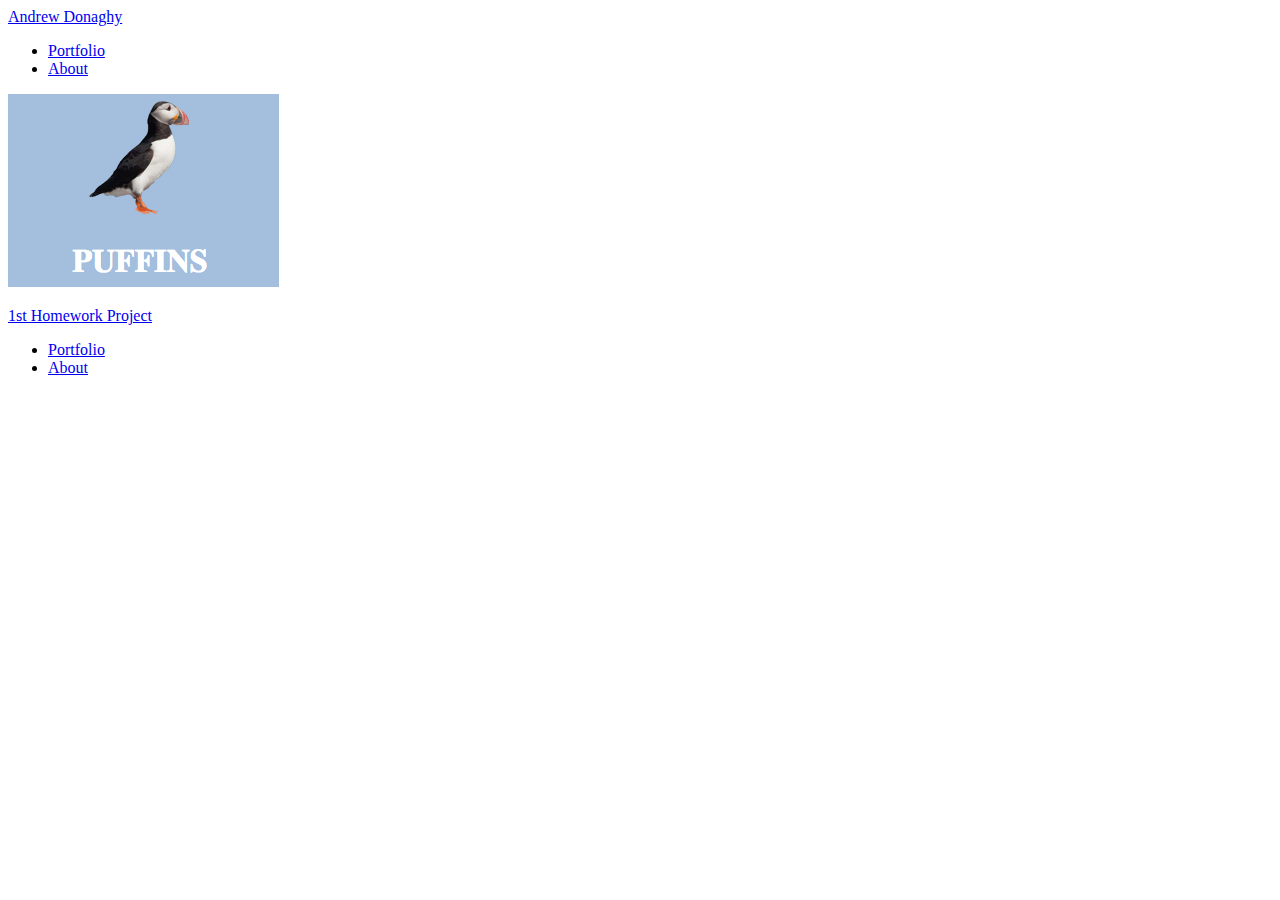
==== index.html @ bde2802d "Created outline of site added all necessary tags. Still need to add portfolio project links and imag" ====
<!DOCTYPE html>
<html lang="en">
  <head>
    <meta charset="UTF-8">
    <meta name="description" content="A portfolio of Andrew Donaghy's web and graphic design projects.">
    <meta name="keywords" content="Andrew Donaghy, web design, Seattkle, graphic design, web development">
    <meta name="author" content="Andrew Donaghy">
    <meta name="viewport" content="width=device-width, initial-scale=1.0">
    <title>Andrew Donaghy</title>
  
  </head>
  
  <body>
    <header><a href="index.html">Andrew Donaghy</a></header>
    <nav><ul><li><a href="index.html">Portfolio</a></li><li><a href="about.html">About</a></li></ul></nav>
    
    <article><a href="https://github.com/apdonaghy05/homework_1.git"><img src="images/puffins.png"><p>1st Homework Project</p></a></article>
    
      
      
    <footer><nav><ul><li><a href="index.html">Portfolio</a></li><li><a href="about.html">About</a></li></ul></nav></footer>
  </body>

</html>
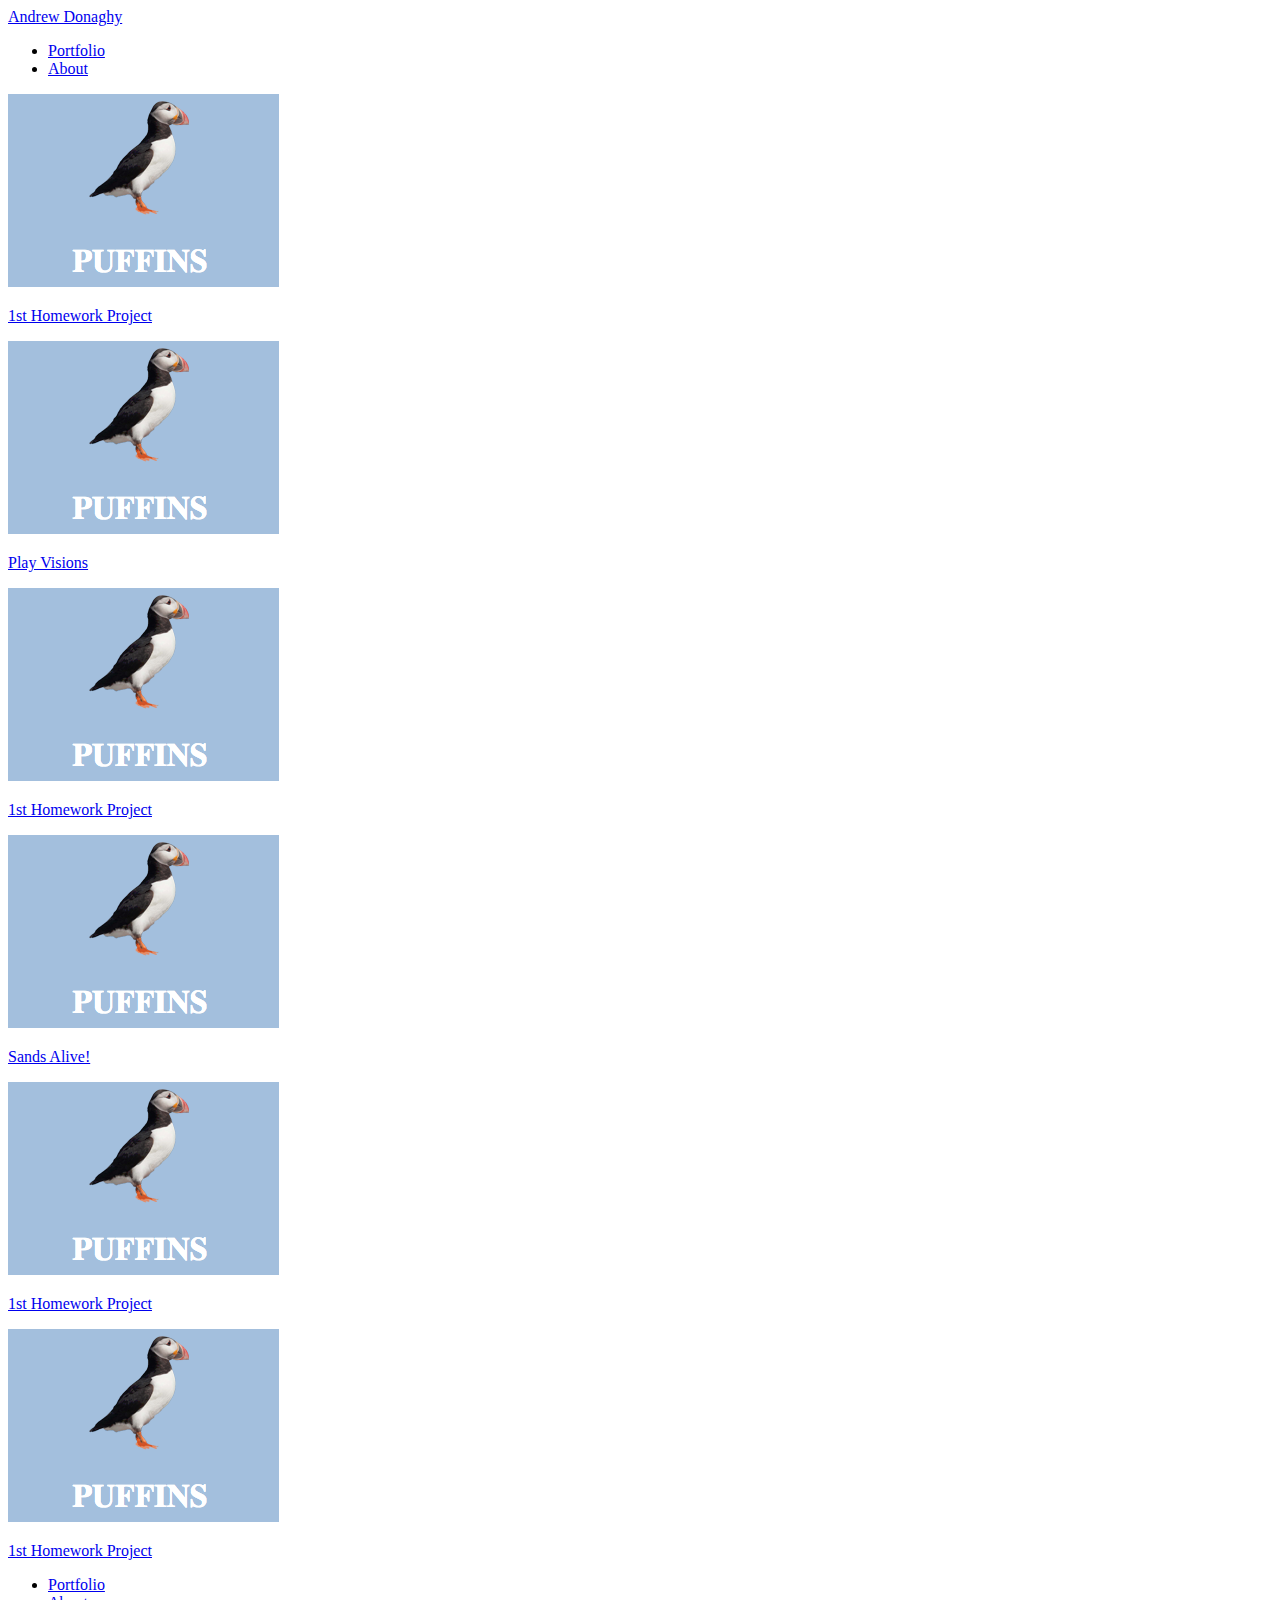
==== commit 66a767ec: "Cleaned up html. Added correct spacing and indents." ====
--- a/index.html
+++ b/index.html
@@ -3,22 +3,67 @@
   <head>
     <meta charset="UTF-8">
     <meta name="description" content="A portfolio of Andrew Donaghy's web and graphic design projects.">
-    <meta name="keywords" content="Andrew Donaghy, web design, Seattkle, graphic design, web development">
+    <meta name="keywords" content="Andrew Donaghy, web design, Seattle, graphic design, web development">
     <meta name="author" content="Andrew Donaghy">
     <meta name="viewport" content="width=device-width, initial-scale=1.0">
     <title>Andrew Donaghy</title>
-  
   </head>
   
   <body>
-    <header><a href="index.html">Andrew Donaghy</a></header>
-    <nav><ul><li><a href="index.html">Portfolio</a></li><li><a href="about.html">About</a></li></ul></nav>
+    <header>
+      <a href="index.html">Andrew Donaghy</a>
+    </header>
     
-    <article><a href="https://github.com/apdonaghy05/homework_1.git"><img src="images/puffins.png"><p>1st Homework Project</p></a></article>
+    <nav>
+      <ul>
+        <li>
+          <a href="index.html">Portfolio</a>
+        </li>
+        <li>
+          <a href="about.html">About</a>
+        </li>
+      </ul>
+    </nav>
     
-      
-      
-    <footer><nav><ul><li><a href="index.html">Portfolio</a></li><li><a href="about.html">About</a></li></ul></nav></footer>
+    <article>
+      <a href="https://github.com/apdonaghy05/homework_1.git">
+        <img src="images/puffins.png">
+        <p>1st Homework Project</p>
+      </a>
+      <a href="https://www.playvisions.com/64/home-page.htm">
+        <img src="images/puffins.png">
+        <p>Play Visions</p>
+      </a>
+      <a href="https://github.com/apdonaghy05/homework_1.git">
+        <img src="images/puffins.png">
+        <p>1st Homework Project</p>
+      </a>
+      <a href="http://www.sandsalive.com/home/">
+        <img src="images/puffins.png">
+        <p>Sands Alive!</p>
+      </a>
+      <a href="#">
+        <img src="images/puffins.png">
+        <p>1st Homework Project</p>
+      </a>
+      <a href="#">
+        <img src="images/puffins.png">
+        <p>1st Homework Project</p>
+      </a>
+    </article>
+    
+    <footer>
+      <nav>
+        <ul>
+          <li>
+            <a href="index.html">Portfolio</a>
+          </li>
+          <li>
+            <a href="about.html">About</a>
+          </li>
+        </ul>
+      </nav>
+    </footer>
   </body>
 
 </html>
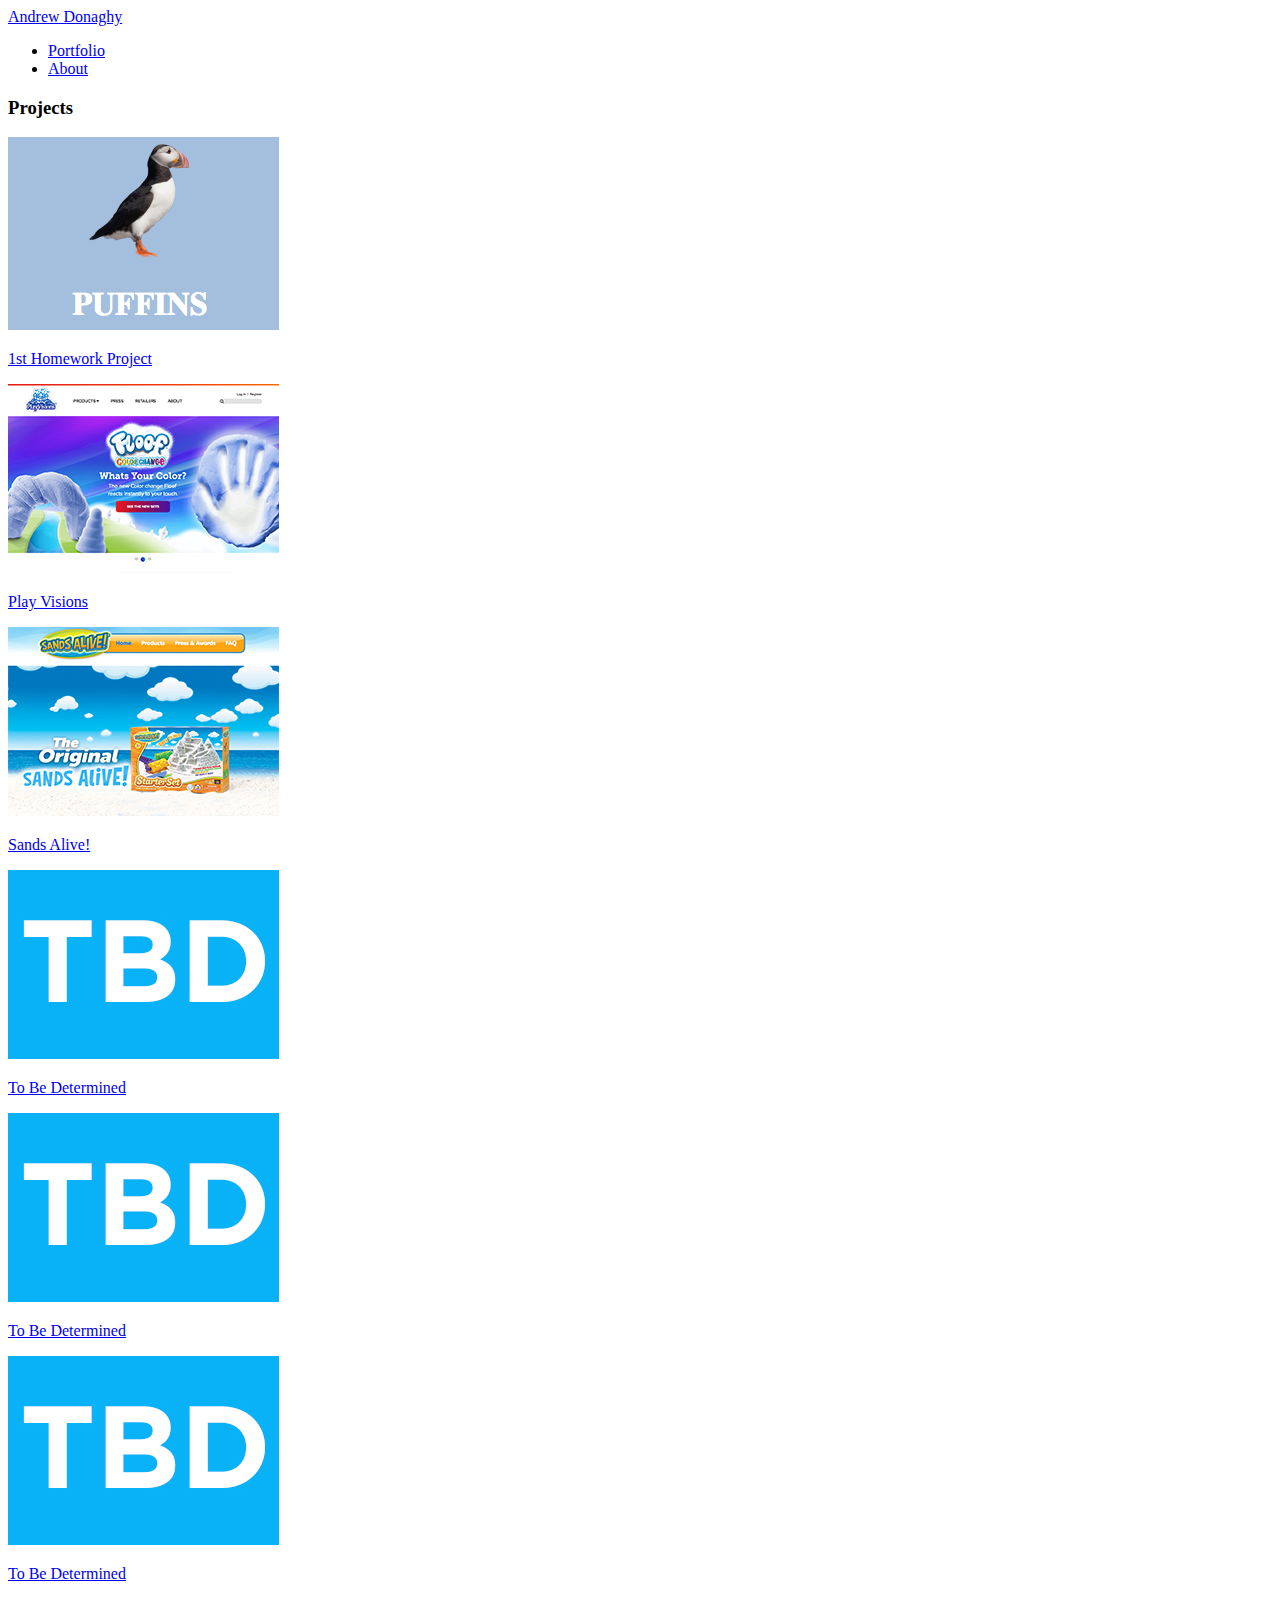
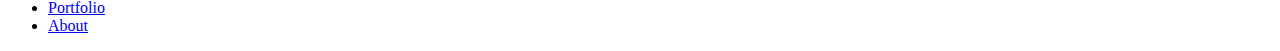
==== commit 220f8fdd: "Added final images and alt tags. Made sure html passed validator test." ====
--- a/index.html
+++ b/index.html
@@ -26,29 +26,30 @@
     </nav>
     
     <article>
-      <a href="https://github.com/apdonaghy05/homework_1.git">
-        <img src="images/puffins.png">
+      <h3>Projects</h3>
+      <a href="https://github.com/apdonaghy05/homework_1.git" target="_blank">
+        <img src="images/puffins.png" alt="Puffin">
         <p>1st Homework Project</p>
       </a>
-      <a href="https://www.playvisions.com/64/home-page.htm">
-        <img src="images/puffins.png">
+      <a href="https://www.playvisions.com/64/home-page.htm" target="_blank">
+        <img src="images/pv_site.jpg" alt="Play Visions Landing Page">
         <p>Play Visions</p>
       </a>
-      <a href="https://github.com/apdonaghy05/homework_1.git">
-        <img src="images/puffins.png">
-        <p>1st Homework Project</p>
-      </a>
-      <a href="http://www.sandsalive.com/home/">
-        <img src="images/puffins.png">
+      <a href="http://www.sandsalive.com/home/" target="_blank">
+        <img src="images/sa_site.jpg" alt="Sands Alive Landing Page">
         <p>Sands Alive!</p>
       </a>
       <a href="#">
-        <img src="images/puffins.png">
-        <p>1st Homework Project</p>
+        <img src="images/tbd.jpg" alt="TBD">
+        <p>To Be Determined</p>
       </a>
       <a href="#">
-        <img src="images/puffins.png">
-        <p>1st Homework Project</p>
+        <img src="images/tbd.jpg" alt="TBD">
+        <p>To Be Determined</p>
+      </a>
+      <a href="#">
+        <img src="images/tbd.jpg" alt="TBD">
+        <p>To Be Determined</p>
       </a>
     </article>
     
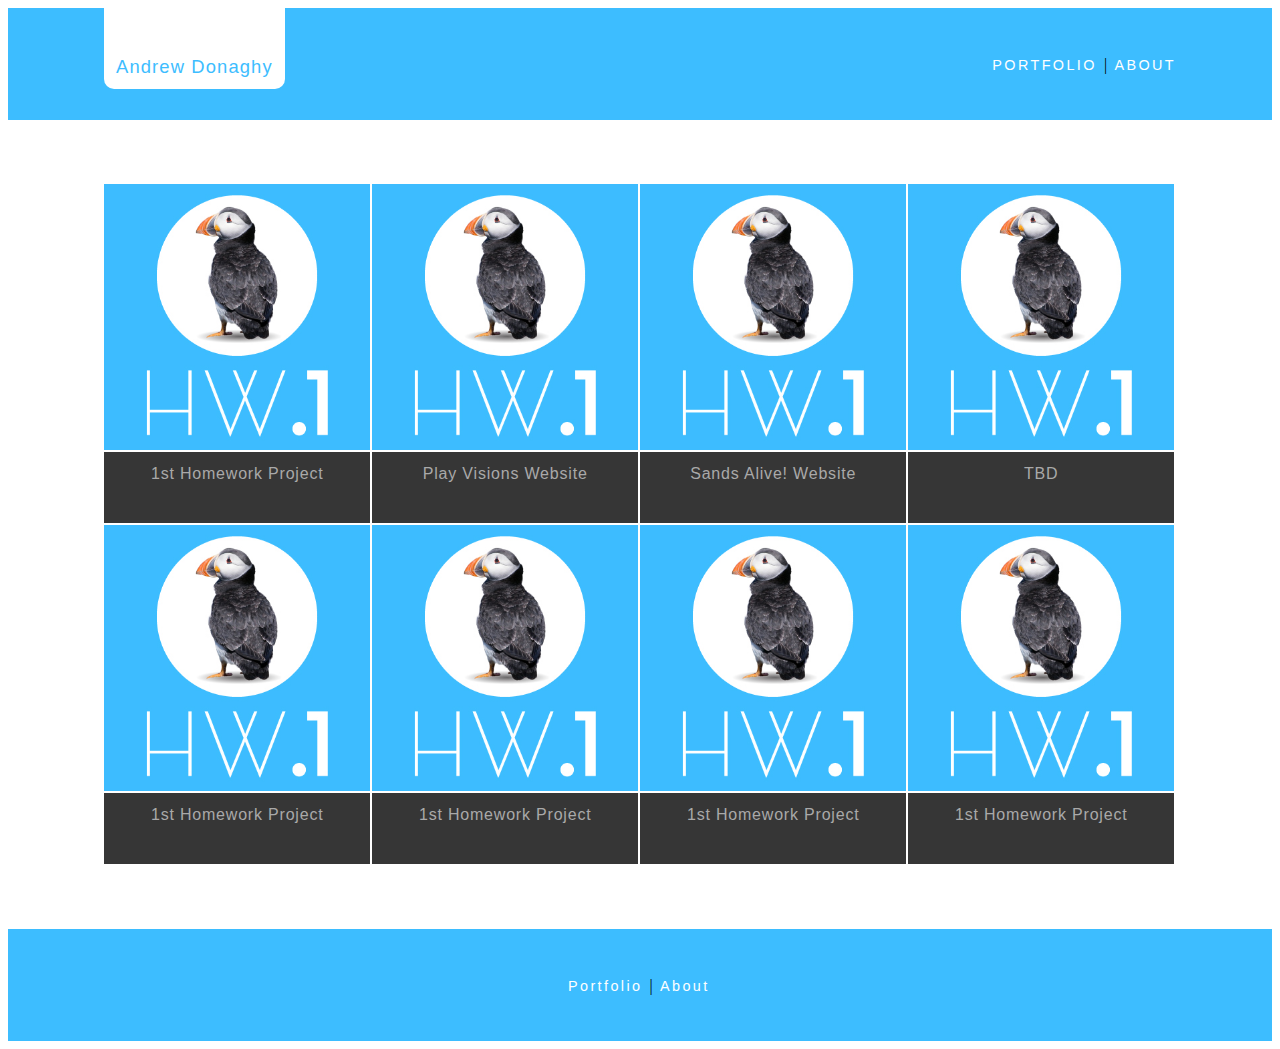
==== commit fb32477e: "added many lines of css and added new divs and code to html file." ====
--- a/index.html
+++ b/index.html
@@ -6,31 +6,86 @@
     <meta name="keywords" content="Andrew Donaghy, web design, Seattle, graphic design, web development">
     <meta name="author" content="Andrew Donaghy">
     <meta name="viewport" content="width=device-width, initial-scale=1.0">
+    <link rel="stylesheet" type="text/css" href="https://necolas.github.io/normalize.css/8.0.0/normalize.css">
+    <link rel="stylesheet" type="text/css" href="style/main.css">
     <title>Andrew Donaghy</title>
   </head>
   
   <body>
-    <header>
-      <a href="index.html">Andrew Donaghy</a>
+    <div class="background_stretch">
+      <header class="container">
+      <a class="white_background" href="index.html">Andrew Donaghy</a>
+      <nav>
+        <ul>
+          <li>
+            <a href="index.html">PORTFOLIO</a>
+          </li>
+          <p>|</p>
+          <li>
+            <a href="about.html">ABOUT</a>
+          </li>
+        </ul>
+      </nav>
     </header>
-    
-    <nav>
-      <ul>
-        <li>
-          <a href="index.html">Portfolio</a>
-        </li>
-        <li>
-          <a href="about.html">About</a>
-        </li>
-      </ul>
-    </nav>
-    
-    <article>
-      <h3>Projects</h3>
-      <a href="https://github.com/apdonaghy05/homework_1.git" target="_blank">
-        <img src="images/puffins.png" alt="Puffin">
-        <p>1st Homework Project</p>
-      </a>
+   </div>
+    <article class="container_2">
+      <div class="inside_container">
+        <div class="link_image">
+          <a href="https://github.com/apdonaghy05/homework_1.git" target="_blank">
+            <img src="images/puffin.jpg" alt="Puffin">
+            <p>1st Homework Project</p>
+          </a>
+        </div>
+        <div class="link_image">
+          <a href="https://www.playvisions.com/64/home-page.htm" target="_blank">
+            <img src="images/puffin.jpg" alt="Play Visions">
+            <p>Play Visions Website</p>
+          </a>
+        </div>
+        <div class="link_image">
+          <a href="http://www.sandsalive.com/home/" target="_blank">
+            <img src="images/puffin.jpg" alt="Sands Alive!">
+            <p>Sands Alive! Website</p>
+          </a>
+        </div>
+        <div class="link_image">
+          <a href="#" target="_blank">
+            <img src="images/puffin.jpg" alt="TBD">
+            <p>TBD</p>
+          </a>
+        </div>
+      </div>
+      
+      <div>
+        <div class="inside_container">
+          <div class="link_image">
+            <a href="https://github.com/apdonaghy05/homework_1.git" target="_blank">
+              <img src="images/puffin.jpg" alt="Puffin">
+              <p>1st Homework Project</p>
+            </a>
+          </div>
+          <div class="link_image">
+            <a href="https://github.com/apdonaghy05/homework_1.git" target="_blank">
+              <img src="images/puffin.jpg" alt="Puffin">
+              <p>1st Homework Project</p>
+            </a>
+          </div>
+          <div class="link_image">
+            <a href="https://github.com/apdonaghy05/homework_1.git" target="_blank">
+              <img src="images/puffin.jpg" alt="Puffin">
+              <p>1st Homework Project</p>
+            </a>
+          </div>
+          <div class="link_image">
+            <a href="https://github.com/apdonaghy05/homework_1.git" target="_blank">
+            <img src="images/puffin.jpg" alt="Puffin">
+            <p>1st Homework Project</p>
+            </a>
+          </div>
+        </div>
+      </div>
+    </article>
+<!--
       <a href="https://www.playvisions.com/64/home-page.htm" target="_blank">
         <img src="images/pv_site.jpg" alt="Play Visions Landing Page">
         <p>Play Visions</p>
@@ -51,20 +106,24 @@
         <img src="images/tbd.jpg" alt="TBD">
         <p>To Be Determined</p>
       </a>
-    </article>
+-->
+   
     
-    <footer>
-      <nav>
-        <ul>
-          <li>
-            <a href="index.html">Portfolio</a>
-          </li>
-          <li>
+    <div class="background_stretch">
+      <footer class="container">
+        <nav>
+          <ul>
+            <li>
+              <a href="index.html">Portfolio</a>
+            </li>
+            <p>|</p>
+            <li>
             <a href="about.html">About</a>
-          </li>
-        </ul>
-      </nav>
-    </footer>
+            </li>
+          </ul>
+        </nav>
+      </footer>
+    </div>
   </body>
 
 </html>
--- a/style/main.css
+++ b/style/main.css
@@ -0,0 +1,168 @@
+.container{
+    margin:1rem 6rem 0rem 6rem;
+
+}
+
+.container_2{
+margin: 4rem 6rem 4rem 6rem;
+}
+
+.background_stretch{
+   background-color: #3DBDFF;
+   padding-top:2rem;
+   height:5rem;
+   margin-top:0rem;
+}
+/*name link states*/
+header {
+  background-color: #3DBDFF;
+ 
+}
+
+.white_background{
+  background-color: white;
+  padding:.75rem;
+  padding-top:4rem;
+  border-radius: 10px;
+}
+
+a{
+  text-decoration: none;
+  font-family: Arial, sans-serif;
+}
+
+header a{
+  font-size:1.15em;
+  padding:2em;
+  letter-spacing: .07rem;
+}
+
+header a:link{
+  color:#3DBDFF;
+}
+
+header a:visited{
+  color:#3DBDFF;
+}
+
+header a:hover{
+  color:#FF3B00;
+}
+
+/*Nav link states*/
+
+header nav ul li a{
+  font-size:.9em;
+  letter-spacing: .15rem;
+  font-weight:100;
+  padding:0;
+}
+
+header nav a:link{
+  color:white;
+}
+
+header nav a:visited{
+  color:white;
+}
+
+header nav a:hover{
+  color:#FF3B00;
+}
+
+
+header ul li{
+  display:inline-flex
+}
+
+header p{
+  display:inline-flex;
+  padding:0;
+  margin:0rem .2rem 0rem .2rem;
+}
+
+
+header nav {
+  float:right;
+   
+}
+
+ul {
+  list-style-type: none;
+  margin: 0;
+  padding: 0;
+
+}
+
+.center{
+  text-align:center;
+}
+
+/*main section */
+
+.inside_container{
+  display:flex;
+  flex-wrap:nowrap;
+  margin-bottom:-.9rem;
+}
+
+.container_2 img{
+  width:100%;
+}
+
+.link_image{
+  margin-right: .1rem;
+  }
+
+
+/*link text*/
+article a p{
+  text-align:center;
+  margin-top:-.14rem;
+  color: darkgray;
+  font-size: 1rem;
+  letter-spacing: .05rem;
+  background-color:#363636;
+  padding-top:.8rem;
+  padding-bottom:2.5rem;
+}
+
+/*footer*/
+
+footer nav ul li a{
+  font-size:.9em;
+  letter-spacing: .15rem;
+  font-weight:100;
+  padding:0;
+  text-align: center;
+}
+
+footer nav a:link{
+  color:white;
+}
+
+footer nav a:visited{
+  color:white;
+}
+
+footer nav a:hover{
+  color:#FF3B00;
+}
+
+
+footer ul li{
+  display:inline-flex;
+   
+}
+
+footer nav{
+  width:9rem;
+  margin: 0px auto;
+  
+}
+
+nav p{
+  display:inline-flex;
+  padding:0;
+  margin:0rem .2rem 0rem .2rem;
+}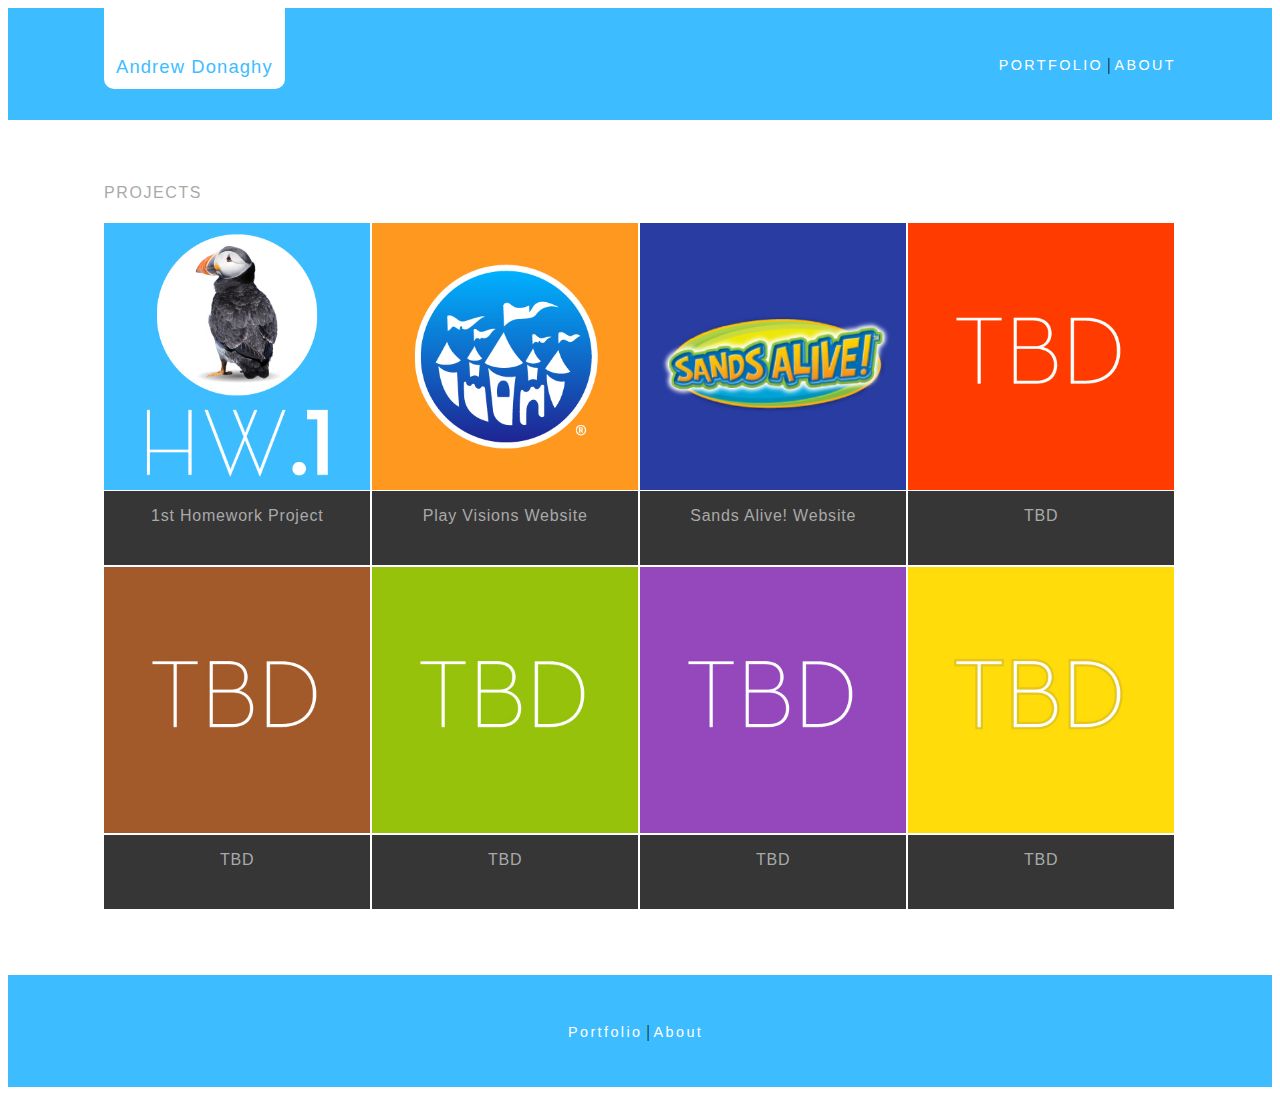
==== commit e65600b8: "Added the rest of the CSS for the about page" ====
--- a/index.html
+++ b/index.html
@@ -20,15 +20,16 @@
           <li>
             <a href="index.html">PORTFOLIO</a>
           </li>
-          <p>|</p>
+          <li>|</li>
           <li>
             <a href="about.html">ABOUT</a>
           </li>
         </ul>
       </nav>
     </header>
-   </div>
+    </div>
     <article class="container_2">
+    <h4>PROJECTS</h4>
       <div class="inside_container">
         <div class="link_image">
           <a href="https://github.com/apdonaghy05/homework_1.git" target="_blank">
@@ -38,19 +39,19 @@
         </div>
         <div class="link_image">
           <a href="https://www.playvisions.com/64/home-page.htm" target="_blank">
-            <img src="images/puffin.jpg" alt="Play Visions">
+            <img src="images/pv_logo.jpg" alt="Play Visions">
             <p>Play Visions Website</p>
           </a>
         </div>
         <div class="link_image">
           <a href="http://www.sandsalive.com/home/" target="_blank">
-            <img src="images/puffin.jpg" alt="Sands Alive!">
+            <img src="images/sa_logo.jpg" alt="Sands Alive!">
             <p>Sands Alive! Website</p>
           </a>
         </div>
         <div class="link_image">
-          <a href="#" target="_blank">
-            <img src="images/puffin.jpg" alt="TBD">
+          <a href="#" target="_self">
+            <img src="images/tbd_1.jpg" alt="TBD">
             <p>TBD</p>
           </a>
         </div>
@@ -59,56 +60,32 @@
       <div>
         <div class="inside_container">
           <div class="link_image">
-            <a href="https://github.com/apdonaghy05/homework_1.git" target="_blank">
-              <img src="images/puffin.jpg" alt="Puffin">
-              <p>1st Homework Project</p>
+            <a href="#" target="_self">
+              <img src="images/tbd_2.jpg" alt="TBD">
+              <p>TBD</p>
             </a>
           </div>
           <div class="link_image">
-            <a href="https://github.com/apdonaghy05/homework_1.git" target="_blank">
-              <img src="images/puffin.jpg" alt="Puffin">
-              <p>1st Homework Project</p>
+            <a href="#" target="_self">
+              <img src="images/tbd_3.jpg" alt="TBD">
+              <p>TBD</p>
             </a>
           </div>
           <div class="link_image">
-            <a href="https://github.com/apdonaghy05/homework_1.git" target="_blank">
-              <img src="images/puffin.jpg" alt="Puffin">
-              <p>1st Homework Project</p>
+            <a href="#" target="_self">
+              <img src="images/tbd_4.jpg" alt="TBD">
+              <p>TBD</p>
             </a>
           </div>
           <div class="link_image">
-            <a href="https://github.com/apdonaghy05/homework_1.git" target="_blank">
-            <img src="images/puffin.jpg" alt="Puffin">
-            <p>1st Homework Project</p>
+            <a href="#" target="_self">
+              <img src="images/tbd_5.jpg" alt="TBD">
+              <p>TBD</p>
             </a>
           </div>
         </div>
       </div>
     </article>
-<!--
-      <a href="https://www.playvisions.com/64/home-page.htm" target="_blank">
-        <img src="images/pv_site.jpg" alt="Play Visions Landing Page">
-        <p>Play Visions</p>
-      </a>
-      <a href="http://www.sandsalive.com/home/" target="_blank">
-        <img src="images/sa_site.jpg" alt="Sands Alive Landing Page">
-        <p>Sands Alive!</p>
-      </a>
-      <a href="#">
-        <img src="images/tbd.jpg" alt="TBD">
-        <p>To Be Determined</p>
-      </a>
-      <a href="#">
-        <img src="images/tbd.jpg" alt="TBD">
-        <p>To Be Determined</p>
-      </a>
-      <a href="#">
-        <img src="images/tbd.jpg" alt="TBD">
-        <p>To Be Determined</p>
-      </a>
--->
-   
-    
     <div class="background_stretch">
       <footer class="container">
         <nav>
@@ -116,9 +93,9 @@
             <li>
               <a href="index.html">Portfolio</a>
             </li>
-            <p>|</p>
+            <li>|</li>
             <li>
-            <a href="about.html">About</a>
+              <a href="about.html">About</a>
             </li>
           </ul>
         </nav>
--- a/style/main.css
+++ b/style/main.css
@@ -28,7 +28,7 @@
 
 a{
   text-decoration: none;
-  font-family: Arial, sans-serif;
+  font-family: "arial", sans-serif;
 }
 
 header a{
@@ -123,7 +123,7 @@
   font-size: 1rem;
   letter-spacing: .05rem;
   background-color:#363636;
-  padding-top:.8rem;
+  padding-top:1rem;
   padding-bottom:2.5rem;
 }
 
@@ -165,4 +165,30 @@
   display:inline-flex;
   padding:0;
   margin:0rem .2rem 0rem .2rem;
+}
+
+/*about me*/
+
+.large_text{
+  color:darkgray;
+  font-family: "arial", sans-serif;
+  font-size: 1.5em;
+  font-weight: 100;
+  line-height: 1.4em;
+}
+
+h3{
+  font-family: "arial", sans-serif;
+}
+
+.about_me{
+  margin-top: 5rem;
+  margin-bottom: 15rem;
+}
+
+h4{
+  font-family: "arial", sans-serif;
+  color:darkgray;
+  font-weight: 200;
+  letter-spacing: .1rem;
 }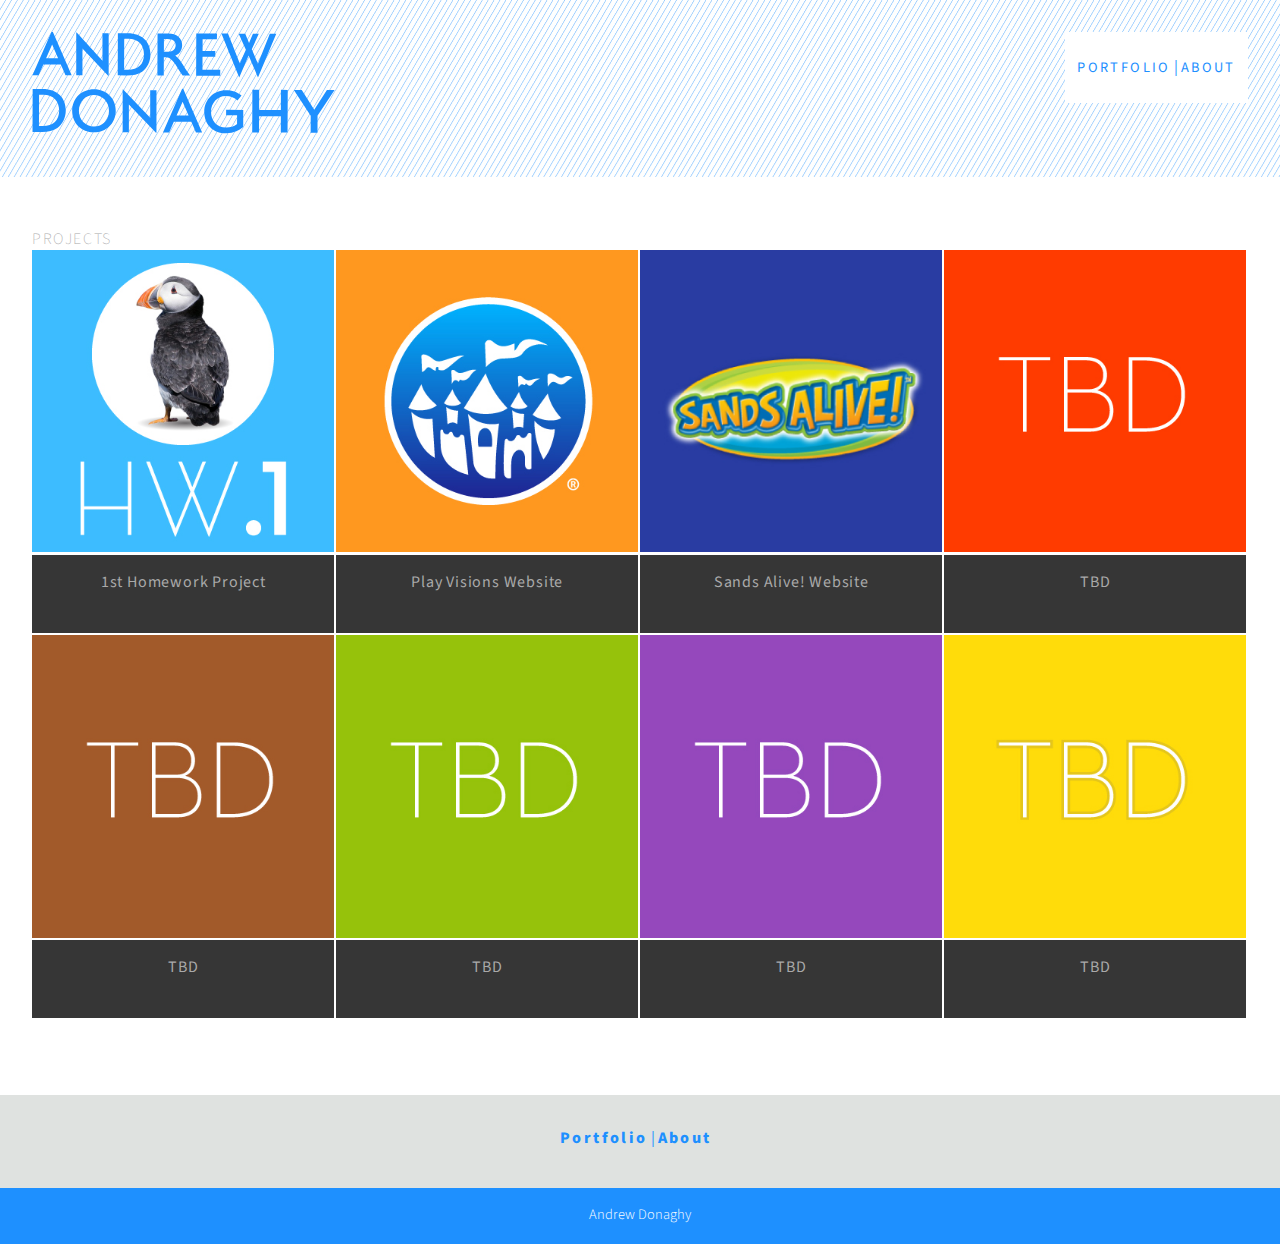
==== commit 3e9fac5c: "Updated styling, added Google fonts and font awesome to html head." ====
--- a/index.html
+++ b/index.html
@@ -7,28 +7,30 @@
     <meta name="author" content="Andrew Donaghy">
     <meta name="viewport" content="width=device-width, initial-scale=1.0">
     <link rel="stylesheet" type="text/css" href="https://necolas.github.io/normalize.css/8.0.0/normalize.css">
+    <link href="https://fonts.googleapis.com/css?family=Source+Sans+Pro:300,400,400i,600,700" rel="stylesheet">
+    <link rel="stylesheet" href="https://use.fontawesome.com/releases/v5.0.10/css/all.css" integrity="sha384-+d0P83n9kaQMCwj8F4RJB66tzIwOKmrdb46+porD/OvrJ+37WqIM7UoBtwHO6Nlg" crossorigin="anonymous">
     <link rel="stylesheet" type="text/css" href="style/main.css">
     <title>Andrew Donaghy</title>
   </head>
   
   <body>
-    <div class="background_stretch">
+    <div class="background_stretch_top">
       <header class="container">
-      <a class="white_background" href="index.html">Andrew Donaghy</a>
-      <nav>
-        <ul>
-          <li>
-            <a href="index.html">PORTFOLIO</a>
-          </li>
-          <li>|</li>
-          <li>
-            <a href="about.html">ABOUT</a>
-          </li>
-        </ul>
-      </nav>
-    </header>
+        <a href="index.html"><img src="images/name_plate.svg" alt="Andrew Donaghy"></a>
+        <nav>
+          <ul>
+            <li>
+              <a href="index.html">PORTFOLIO</a>
+            </li>
+            <li>|</li>
+            <li>
+              <a href="about.html">ABOUT</a>
+            </li>
+          </ul>
+        </nav>
+      </header>
     </div>
-    <article class="container_2">
+    <article class="container">
     <h4>PROJECTS</h4>
       <div class="inside_container">
         <div class="link_image">
@@ -86,7 +88,7 @@
         </div>
       </div>
     </article>
-    <div class="background_stretch">
+    <div class="background_stretch_bottom">
       <footer class="container">
         <nav>
           <ul>
@@ -100,7 +102,13 @@
           </ul>
         </nav>
       </footer>
+          <div class="background_stretch_copyright">
+            <div class="copyright">
+              <i class="fas fa-copyright"></i>
+              <p>Andrew Donaghy</p>
+              <i class="far fa-hand-peace"></i>
+            </div>
+          </div>
     </div>
   </body>
-
 </html>
--- a/style/main.css
+++ b/style/main.css
@@ -1,69 +1,76 @@
+*{
+  margin:0;
+  padding:0;
+}
+
+*{
+  font-family: 'Source Sans Pro', sans-serif;
+}
+
 .container{
-    margin:1rem 6rem 0rem 6rem;
-
-}
-
-.container_2{
-margin: 4rem 6rem 4rem 6rem;
-}
-
-.background_stretch{
-   background-color: #3DBDFF;
+  margin: 0 auto;
+  width:95%;
+  max-width: 1600px;
+
+}
+
+.background_stretch_top{
+   background-image:url("../images/stripe.jpg");
+  background-repeat: repeat-x;
    padding-top:2rem;
-   height:5rem;
-   margin-top:0rem;
-}
-/*name link states*/
-header {
-  background-color: #3DBDFF;
- 
-}
-
-.white_background{
-  background-color: white;
-  padding:.75rem;
-  padding-top:4rem;
-  border-radius: 10px;
-}
+   height:10%;
+   margin-bottom:4%;
+}
+
+.background_stretch_bottom{
+   background-color:#DFE2E0;
+   padding-top:2rem;
+   height:6rem;
+   margin-bottom:0rem;
+   margin-top:6%;
+}
+
+.background_stretch_copyright{
+   background-color:#1E90FF;
+   padding-top:1rem;
+   padding-bottom:1rem;
+   height:1.5rem;
+   margin-bottom:0px;
+   margin-top:3%;
+   text-align: center;
+}
+
+
 
 a{
   text-decoration: none;
-  font-family: "arial", sans-serif;
-}
-
-header a{
-  font-size:1.15em;
-  padding:2em;
-  letter-spacing: .07rem;
-}
-
-header a:link{
-  color:#3DBDFF;
-}
-
-header a:visited{
-  color:#3DBDFF;
-}
-
-header a:hover{
-  color:#FF3B00;
-}
-
-/*Nav link states*/
+  
+}
+
+
+header nav{
+  background-color:white;
+  padding:2% 1% 2% 1%;
+  border-radius: 0 0 0 0;
+  color:#1E90FF;
+  
+}
 
 header nav ul li a{
   font-size:.9em;
   letter-spacing: .15rem;
-  font-weight:100;
-  padding:0;
+  font-weight:400;
+  padding:0;
+  
+  
 }
 
 header nav a:link{
-  color:white;
+  color:#1E90FF;
 }
 
 header nav a:visited{
-  color:white;
+  color:#1E90FF;
 }
 
 header nav a:hover{
@@ -103,11 +110,12 @@
 .inside_container{
   display:flex;
   flex-wrap:nowrap;
-  margin-bottom:-.9rem;
-}
-
-.container_2 img{
+  margin-bottom:.12rem;
+}
+
+.container img{
   width:100%;
+  
 }
 
 .link_image{
@@ -118,7 +126,7 @@
 /*link text*/
 article a p{
   text-align:center;
-  margin-top:-.14rem;
+  margin-top:-.2rem;
   color: darkgray;
   font-size: 1rem;
   letter-spacing: .05rem;
@@ -130,19 +138,19 @@
 /*footer*/
 
 footer nav ul li a{
-  font-size:.9em;
+  font-size:1em;
   letter-spacing: .15rem;
-  font-weight:100;
+  font-weight:800;
   padding:0;
   text-align: center;
 }
 
 footer nav a:link{
-  color:white;
+  color:#1E90FF;
 }
 
 footer nav a:visited{
-  color:white;
+  color:#1E90FF;
 }
 
 footer nav a:hover{
@@ -156,39 +164,66 @@
 }
 
 footer nav{
-  width:9rem;
+  width:10rem;
   margin: 0px auto;
+  color:#1E90FF;
   
 }
 
 nav p{
   display:inline-flex;
-  padding:0;
-  margin:0rem .2rem 0rem .2rem;
 }
 
 /*about me*/
 
 .large_text{
-  color:darkgray;
-  font-family: "arial", sans-serif;
-  font-size: 1.5em;
+ font-size: 1.5em;
   font-weight: 100;
   line-height: 1.4em;
 }
 
 h3{
-  font-family: "arial", sans-serif;
+  background-color:#1E90FF;
+  width:115px;
+  margin:0 auto;
+  padding:.7rem;
+  color:white;
+  font-size:1.5rem;
+  text-align: center;
+  border-radius: 20px;
+  margin-bottom:2%;
 }
 
 .about_me{
   margin-top: 5rem;
+  width:70%;
   margin-bottom: 15rem;
+  text-align: center;
 }
 
 h4{
-  font-family: "arial", sans-serif;
+  
   color:darkgray;
   font-weight: 200;
   letter-spacing: .1rem;
+}
+
+/*extras*/
+article{
+  
+  margin-top: 40%;
+  margin-bottom: 40%;
+}
+
+header a img{
+max-width:25%;
+  margin-bottom:3%;
+}
+
+.copyright{
+ 
+  color:white;
+  display: inline-flex;
+  font-weight:300;
+  font-size:.9rem;
 }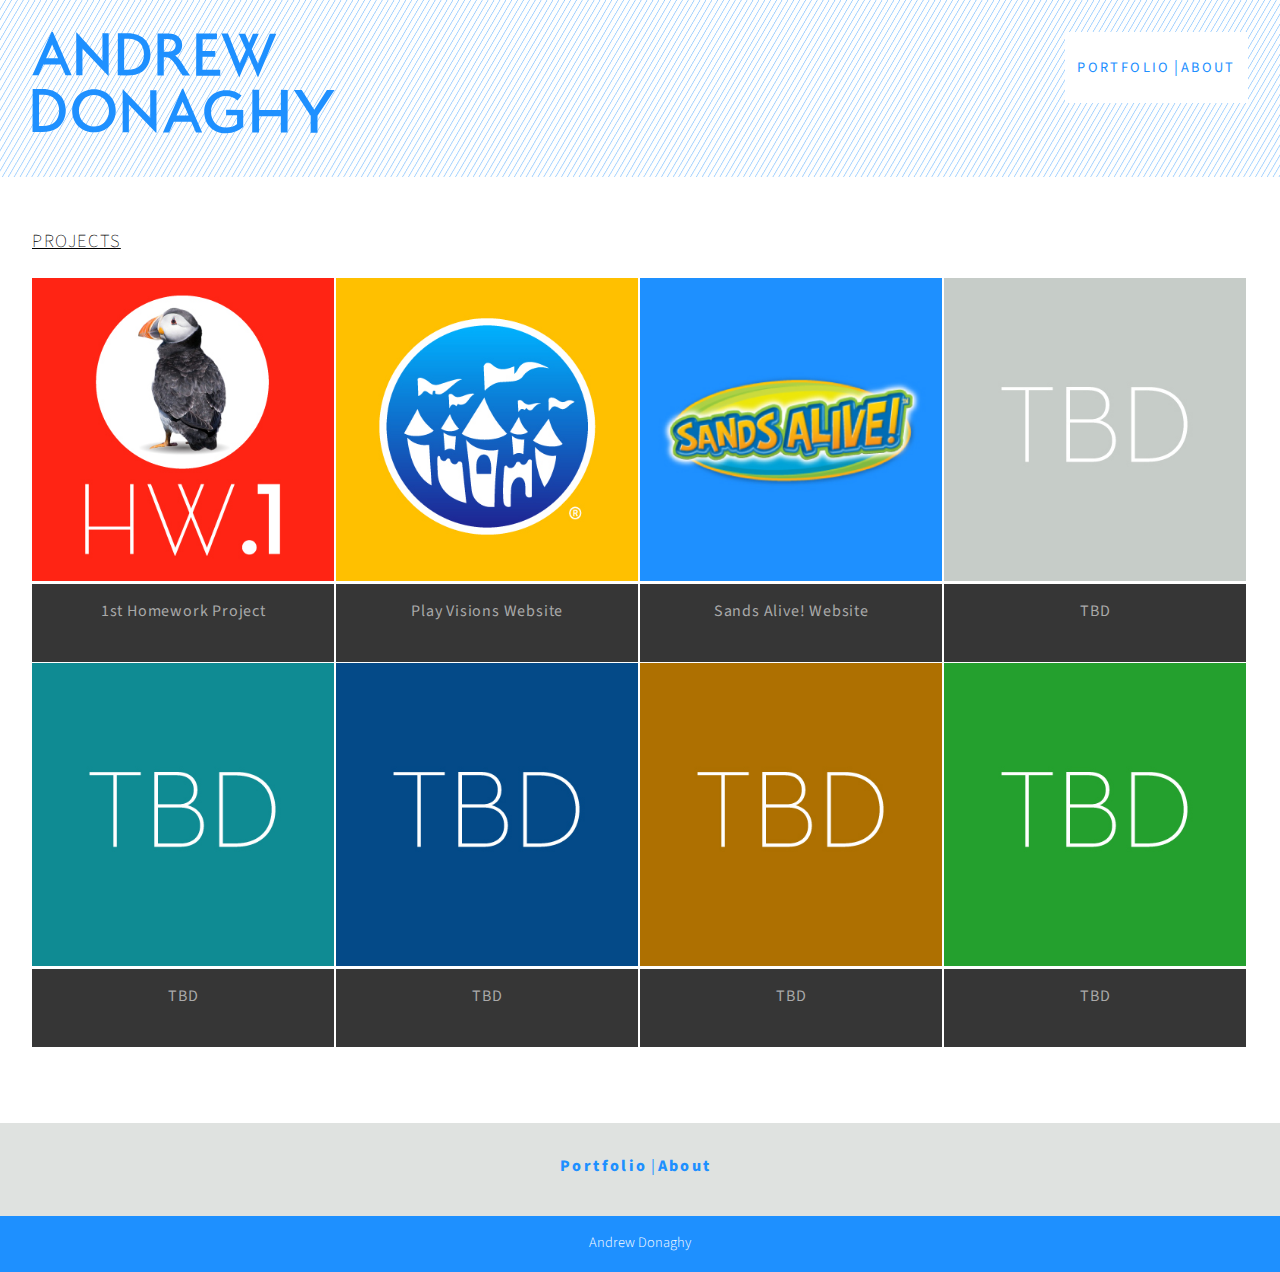
==== commit bf96a15d: "Added final color scheme via main body images." ====
--- a/index.html
+++ b/index.html
@@ -31,7 +31,7 @@
       </header>
     </div>
     <article class="container">
-    <h4>PROJECTS</h4>
+      <h4>PROJECTS</h4>
       <div class="inside_container">
         <div class="link_image">
           <a href="https://github.com/apdonaghy05/homework_1.git" target="_blank">
--- a/style/main.css
+++ b/style/main.css
@@ -197,15 +197,16 @@
 .about_me{
   margin-top: 5rem;
   width:70%;
-  margin-bottom: 15rem;
+  margin-bottom: 12rem;
   text-align: center;
 }
 
 h4{
-  
-  color:darkgray;
+  font-size: 1.15rem;
   font-weight: 200;
   letter-spacing: .1rem;
+  margin-bottom: 2%;
+  text-decoration: underline;
 }
 
 /*extras*/
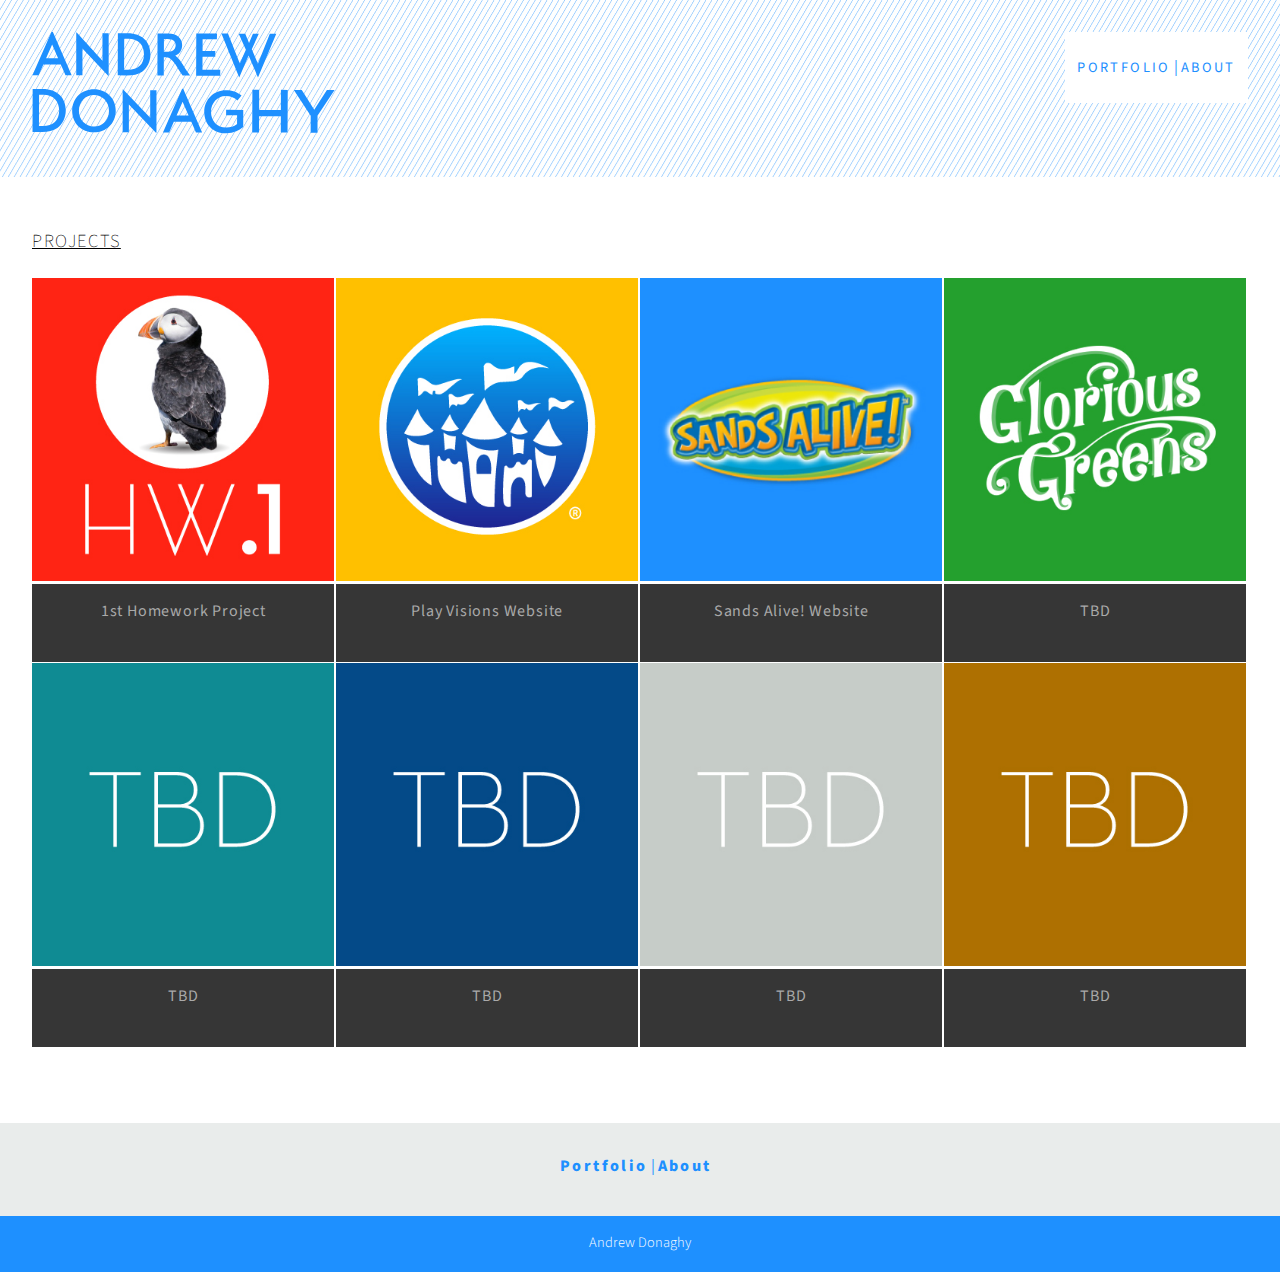
==== commit f5460787: "created a new page named gg.html and added a ease-in-out transition to my hover state on links." ====
--- a/index.html
+++ b/index.html
@@ -52,7 +52,7 @@
           </a>
         </div>
         <div class="link_image">
-          <a href="#" target="_self">
+          <a href="gg.html" target="_self">
             <img src="images/tbd_1.jpg" alt="TBD">
             <p>TBD</p>
           </a>
--- a/style/main.css
+++ b/style/main.css
@@ -23,7 +23,7 @@
 }
 
 .background_stretch_bottom{
-   background-color:#DFE2E0;
+   background-color:#E9ECEB;
    padding-top:2rem;
    height:6rem;
    margin-bottom:0rem;
@@ -40,12 +40,26 @@
    text-align: center;
 }
 
-
-
 a{
   text-decoration: none;
-  
-}
+}
+
+a:hover{
+  opacity: .5;
+  transition: opacity .25s ease-in-out;
+  -moz-transition: opacity .25s ease-in-out;
+  -webkit-transition: opacity .25s ease-in-out;
+  
+}
+
+
+
+header a img{
+max-width:25%;
+margin-bottom:3%;
+}
+
+
 
 
 header nav{
@@ -75,6 +89,10 @@
 
 header nav a:hover{
   color:#FF3B00;
+  opacity: 1;
+  transition: opacity .25s ease-in-out;
+  -moz-transition: opacity .25s ease-in-out;
+  -webkit-transition: opacity .25s ease-in-out;
 }
 
 
@@ -216,10 +234,6 @@
   margin-bottom: 40%;
 }
 
-header a img{
-max-width:25%;
-  margin-bottom:3%;
-}
 
 .copyright{
  
@@ -227,4 +241,30 @@
   display: inline-flex;
   font-weight:300;
   font-size:.9rem;
+}
+
+.fix{
+  
+  z-index: 1; 
+  position:fixed;
+  bottom:0px;
+  height:auto;
+  width:100%;"
+  
+}
+
+
+/*gg page*/
+
+.posters{
+  max-width: 636px;
+  margin:0 auto;
+  margin-top:5%;
+}
+
+h5{
+  font-size:1.4rem;
+  color:#1E90FF;
+  letter-spacing: .06rem;
+  margin-bottom:2%;
 }